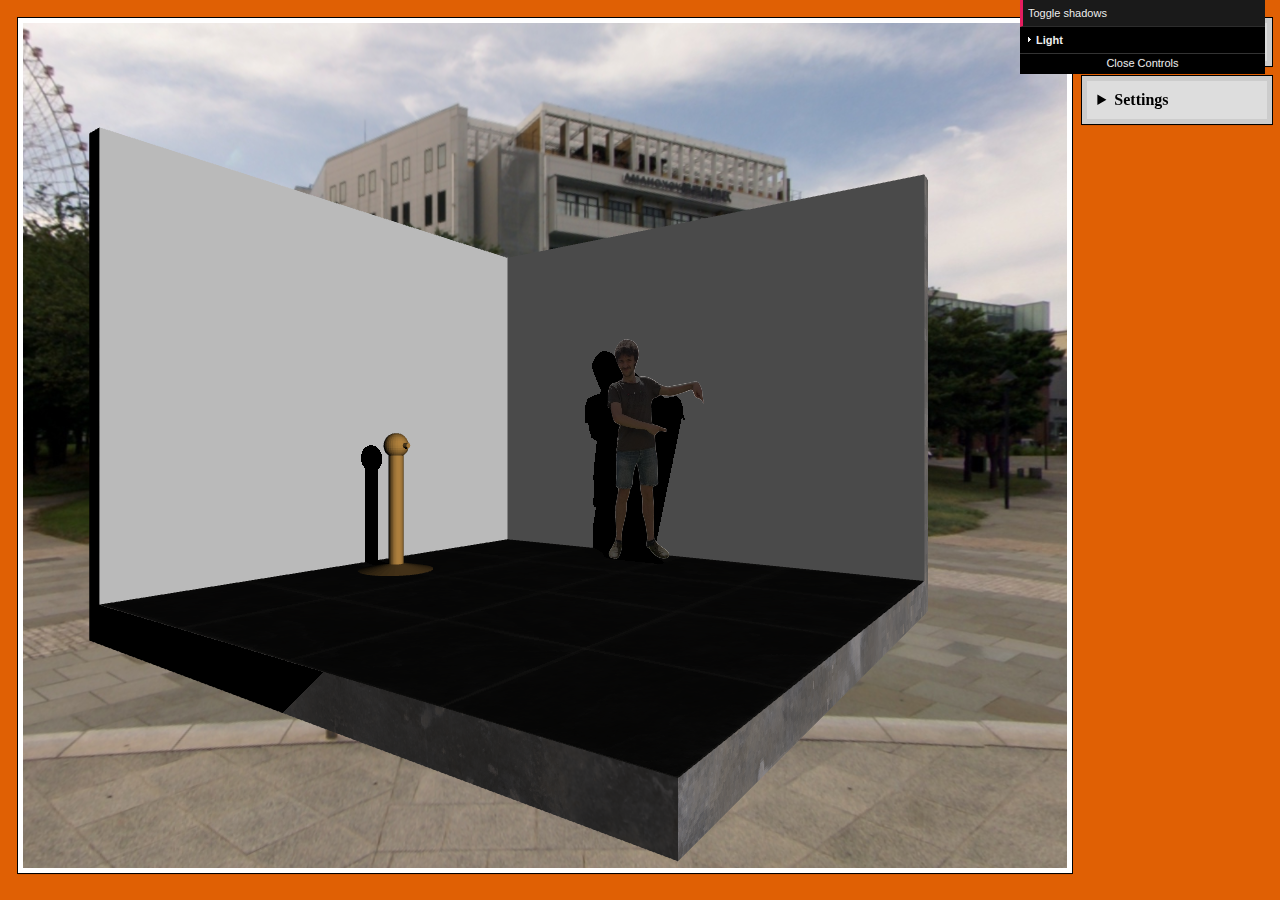
==== project/index.html @ e6bb1c03 "added a structured interface" ====
<!--
    Author: Umberto Laghi
    E-mail: umberto.laghi@studio.unibo.it
    Github: @ubolakes
-->

<!DOCTYPE html>
<html>
    <head>
        <title>CG Project</title>

        <meta http-equiv="Pragma" content="no-cache">
        <meta http-equiv="Cache-Control" content="no-cache">
        <meta name="viewport" content="width=device-width, initial-scale=1.0">

        <!-- CSS -->
        <link rel="stylesheet" type="text/css" href="style/style.css">

        <!-- base shader program -->
        <!-- used to render meshes w/out shadows -->
        <script id="base-vertex-shader" type="x-shader/x-vertex">
            attribute vec4 a_position;
            attribute vec3 a_normal;
            attribute vec2 a_texcoord;
            attribute vec4 a_color;

            uniform mat4 u_projection;          // projection matrix
            uniform mat4 u_view;                // camera view matrix
            uniform mat4 u_world;               // world matrix
            uniform vec3 u_viewWorldPosition;   // camera position

            varying vec3 v_normal;
            varying vec3 v_surfaceToView;
            varying vec2 v_texcoord;
            varying vec4 v_color;

            void main() {
                vec4 worldPosition = u_world * a_position;
                gl_Position = u_projection * u_view * worldPosition;

                // passing data to fragment shader
                v_surfaceToView = u_viewWorldPosition - worldPosition.xyz;
                v_normal = mat3(u_world) * a_normal;
                v_texcoord = a_texcoord;
                v_color = a_color;
            }
        </script>

        <script id="base-fragment-shader" type="x-shader/x-fragment">
            precision highp float;

            varying vec3 v_normal;
            varying vec2 v_texcoord;
            varying vec4 v_color;
            varying vec3 v_surfaceToView;

            // material properties
            uniform sampler2D diffuseMap;
            uniform sampler2D normalMap;
            uniform vec3 diffuse;
            uniform vec3 ambient;
            uniform vec3 emissive;
            uniform vec3 specular;
            uniform float shininess;
            uniform float opacity;
            // light properties
            uniform vec3 u_lightDirection;
            uniform vec3 u_lightColor;
            uniform vec3 u_ambientLight;

            void main() {
                vec3 normal = normalize(v_normal) * (float(gl_FrontFacing) * 2.0 -1.0);

                vec3 surfaceToViewDirection = normalize(v_surfaceToView);
                vec3 halfVector = normalize(u_lightDirection + surfaceToViewDirection);

                float fakeLight = dot(u_lightDirection, normal) * 0.5 + 0.5;
                float specularLight = clamp(dot(normal, halfVector), 0.0, 1.0);

                vec4 diffuseMapColor = texture2D(diffuseMap, v_texcoord);
                vec3 effectiveDiffuse = diffuse * diffuseMapColor.rgb * u_lightColor.rgb * v_color.rgb;
                float effectiveOpacity = opacity * diffuseMapColor.a * v_color.a;

                gl_FragColor = vec4(
                    emissive +
                    ambient * u_ambientLight +
                    effectiveDiffuse * fakeLight +
                    specular * pow(specularLight, shininess),
                    effectiveOpacity
                );
            }
        </script>

        <!-- skybox shader program -->
        <!-- used to render the skybox as a cubemap -->
        <script id="skybox-vertex-shader" type="x-shader/x-vertex">
            attribute vec4 a_position;
            varying vec4 v_position;

            void main() {
                gl_Position = vec4(a_position.xy, 1, 1);
                v_position = a_position;
            }
        </script>

        <script id="skybox-fragment-shader" type="x-shader/x-fragment">
            precision mediump float;

            uniform samplerCube u_skybox;
            uniform mat4 u_viewDirectionProjectionInverse;
            uniform vec3 u_lightColor;

            varying vec4 v_position;

            void main() {
                vec4 t = u_viewDirectionProjectionInverse * v_position;
                gl_FragColor = textureCube(u_skybox, normalize(t.xyz / t.w)) * vec4(u_lightColor, 1);
            }
        </script>

        <!-- shadow shader program -->
        <!-- used to render shadows -->
        <script id="shadow-vertex-shader" type="x-shader/x-vertex">
            attribute vec4 a_position;
            attribute vec2 a_texcoord;
            attribute vec3 a_normal;
            attribute vec4 a_color;

            uniform mat4 u_projection;
            uniform mat4 u_view;
            uniform mat4 u_world;
            uniform mat4 u_textureMatrix;

            varying vec2 v_texcoord;
            varying vec4 v_projectedTexcoord;
            varying vec3 v_normal;
            varying vec4 v_color;

            void main() {
                vec4 worldPosition = u_world * a_position;
                gl_Position = u_projection * u_view * worldPosition;

                // passing data to fragment shader
                v_texcoord = a_texcoord;
                v_projectedTexcoord = u_textureMatrix * worldPosition;
                v_normal = mat3(u_world) * a_normal;
                v_color = a_color;
            }
        </script>

        <script id="shadow-fragment-shader" type="x-shader/x-fragment">
            precision mediump float;

            varying vec2 v_texcoord;
            varying vec4 v_projectedTexcoord;
            varying vec3 v_normal;
            varying vec4 v_color;

            // shadow properties
            uniform vec4 u_colorMult;
            uniform sampler2D u_texture;
            uniform sampler2D u_projectedTexture;
            uniform float u_bias;
            uniform vec3 u_reverseLightDirection;
            // material properties
            uniform sampler2D diffuseMap;
            uniform sampler2D normalMap;
            uniform vec3 diffuse;
            uniform vec3 ambient;
            uniform vec3 emissive;
            uniform vec3 specular;
            uniform float shininess;
            uniform float opacity;

            void main() {
                vec3 normal = normalize(v_normal);

                float light = dot(normal, u_reverseLightDirection);
                
                vec3 projectedTexcoord = v_projectedTexcoord.xyz / v_projectedTexcoord.w;
                float currentDepth = projectedTexcoord.z + u_bias;

                bool inRange = 
                    projectedTexcoord.x >= 0.0 &&
                    projectedTexcoord.x <= 1.0 &&
                    projectedTexcoord.y >= 0.0 &&
                    projectedTexcoord.y <= 1.0;
                
                float projectedDepth = texture2D(u_projectedTexture, projectedTexcoord.xy).r;
                float shadowLight = (inRange && projectedDepth <= currentDepth) ? 0.0 : 1.0;

                vec4 diffuseMapColor = texture2D(diffuseMap, v_texcoord);
                vec3 effectiveDiffuse = diffuse * diffuseMapColor.rgb * v_color.rgb;
                float effectiveOpacity = opacity * diffuseMapColor.a * v_color.a;

                vec4 texColor = texture2D(u_texture, v_texcoord) * u_colorMult;

                gl_FragColor = vec4(
                    effectiveDiffuse.rgb * light * shadowLight,
                    effectiveOpacity
                );
            }
        </script>

        <!-- color shader program -->
        <!-- used to render flat color -->
        <script id="color-vertex-shader" type="x-shader/x-vertex">
            attribute vec4 a_position;

            uniform mat4 u_projection;
            uniform mat4 u_view;
            uniform mat4 u_world;

            void main() {
                gl_Position = u_projection * u_view * u_world * a_position;
            }
        </script>

        <script id="color-fragment-shader" type="x-shader/x-fragment">
            precision mediump float;

            uniform vec4 u_color;

            void main() {
                gl_FragColor = u_color;
            }
        </script>


        <!-- including JS source files -->
        <!-- libraries-->
        <script src="resources/webgl-utils.js"      defer></script>
        <script src="resources/m4.js"               defer></script>
        <script src="resources/dat.gui.js"          defer></script>
        <script src="resources/glm_utils.js"        defer></script>
        <script src="resources/jquery-3.6.0.js"     defer></script>
        <script src="resources/mesh_utils.js"       defer></script>
        <script src="resources/load_mesh.js"        defer></script>
        <script src="resources/dat.gui_manager.js"  defer></script>
        <script src="resources/utils.js"            defer></script>
        <!-- scene -->
        <script src="scene/camera.js"               defer></script>
        <script src="scene/interaction.js"          defer></script>
        <script src="scene/mesh_obj.js"             defer></script>
        <script src="scene/scene.js"                defer></script>
        <!-- main -->
        <script src="main.js" defer></script>
    </head>

    <body>
        <div class="row">

			<div id="main" class="column1">
				<canvas id="canvas" height="1000px" width="1000px"></canvas>
			</div>

			<div class="menu column2">
				<div class = "menu-row">
					<details>
						<summary class="title">
							Camera
						</summary>

                        <button class="btn" onmouseup="scene.camera.align();">
                            Align
						</button>

						<details>
							<summary class="title">
								Keyboard
							</summary>
							<p style="text-align: left">
								<b>W/S</b> : move forward/backward <br>
								<b>A/D</b> : move left/right <br>
								<b>Spacebar/Left Ctrl</b> : move up/down <br>
								<b>Arrow UP/DOWN</b> : tilt movement<br>
								<b>Arrow LEFT/RIGHT</b> : pan movement <br>
								<b>R : realign camera</b>
							</p>
						</details>
					</details>
				</div>
			</div>

			<div class="menu column2">
				<details>
					<summary class="title">
						Settings
					</summary>
					<div id ="gui">
					</div>

				</details>

			</div>






		</div>

    </body>
</html>
---- project/style/style.css ----
*{
    box-sizing: border-box;
}

.column1 {
    float: left;
    width: 85%;
    padding: 10px;

}

.column2 {
    float: left;
    width: 15%;
    padding: 10px;
    max-width: 29%;
}

.row:after {
    content: "";
    display: table;
    clear: both;
}

@media screen and (max-width: 600px) {
    .column1 {
        width: 100%;
    }
    .column2 {
        width: 96.7%;
        max-width: 96.7%;
        height: 100%;
        margin-left: 10px;
        margin-right: 200px;
    }

    #canvas{
        max-height: 30vh;
    }
}

body {
    background: rgb(224, 96, 4);
}

#canvas{
    z-index: 1;
    width: 100%;
    height: 95vh;
    background: #dddddd;
    border:5px solid #ffffff;
    outline: 1px solid #000000;
    box-shadow: 0 0 1px rgba(0, 0, 0, 0.30), 0 1px 1px rgba(0, 0, 0, .4);
}

.menu{
    background: #dddddd;
    margin-top: 10px;
    border:5px solid #cccccc;
    outline: 1px solid #000000;
    box-shadow: 0 0 1px rgba(0, 0, 0, 0.30), 0 1px 1px rgba(0, 0, 0, .4);
}

.menu-row{
    text-align: center;
}

.btn {
    padding: 4px 12px;
    margin-top: 5px;
    min-width: 88px;
    border: none;
    font: inherit;
    color: #373030;
    outline: none;
    text-decoration: none;
    cursor: default;
    font-weight: 400;
    background: #cbcbcb;
    box-shadow: 0 0 1px rgba(0, 0, 0, 0.30), 0 1px 1px rgba(0, 0, 0, .4);
}

.title{
    text-align: left;
    font-weight: bold;
}

.btn:active {
    background: linear-gradient(#626262, #626262);
    color: #fff;
    position: relative;
}
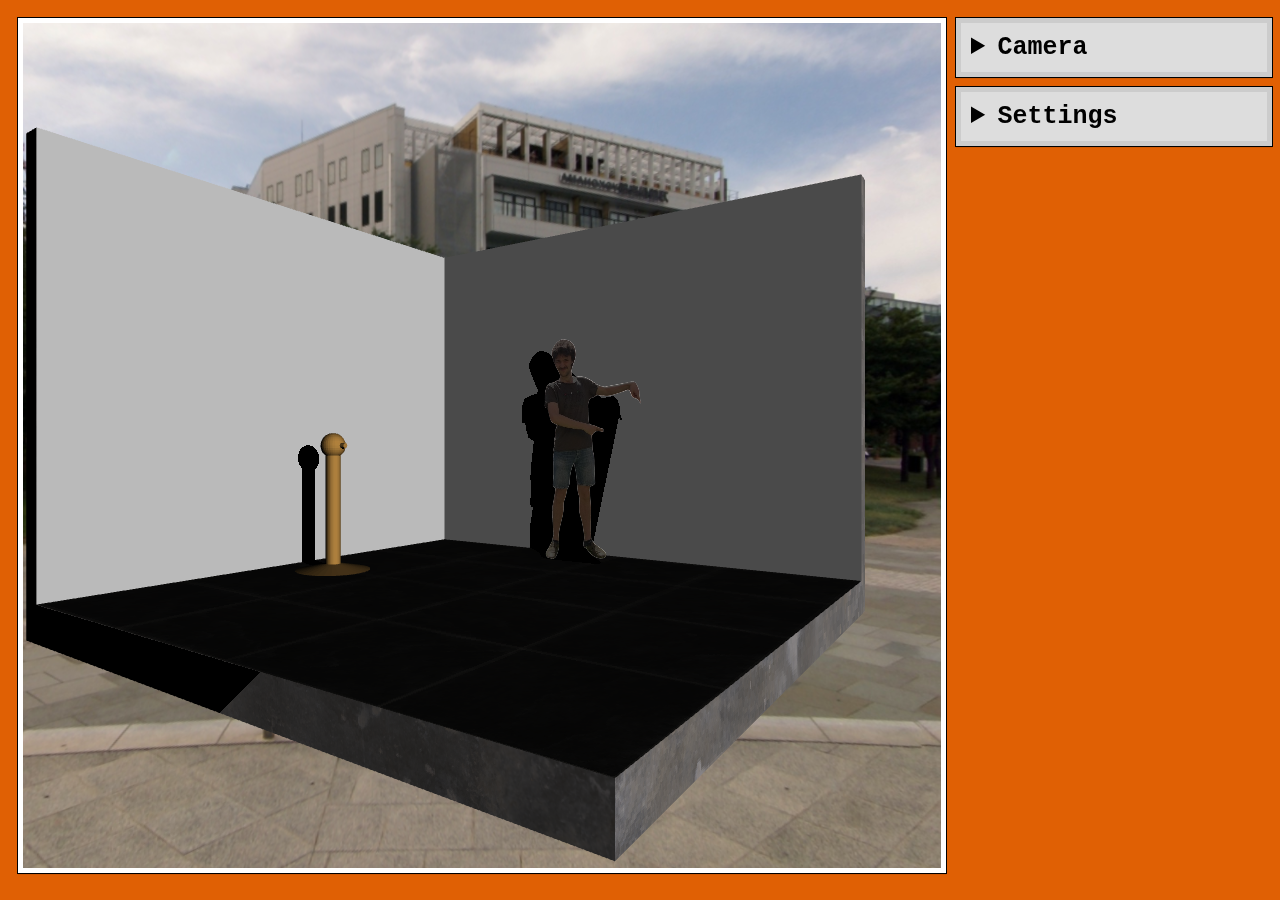
==== commit 0f663603: "added style and minor edits" ====
--- a/project/index.html
+++ b/project/index.html
@@ -247,7 +247,7 @@
         <script src="main.js" defer></script>
     </head>
 
-    <body>
+    <body class="body">
         <div class="row">
 
 			<div id="main" class="column1">
@@ -270,12 +270,12 @@
 								Keyboard
 							</summary>
 							<p style="text-align: left">
-								<b>W/S</b> : move forward/backward <br>
-								<b>A/D</b> : move left/right <br>
-								<b>Spacebar/Left Ctrl</b> : move up/down <br>
-								<b>Arrow UP/DOWN</b> : tilt movement<br>
-								<b>Arrow LEFT/RIGHT</b> : pan movement <br>
-								<b>R : realign camera</b>
+								<b>W/S</b>: forward/backward <br>
+								<b>A/D</b>: left/right <br>
+								<b>Spacebar/Left Ctrl</b>: up/down <br>
+								<b>Arrow UP/DOWN</b>: tilt<br>
+								<b>Arrow LEFT/RIGHT</b>: pan <br>
+								<b>R</b>: realign<br>
 							</p>
 						</details>
 					</details>
--- a/project/style/style.css
+++ b/project/style/style.css
@@ -1,17 +1,22 @@
+body {
+    font-family: "Lucida Console", "Courier New", monospace;
+    font-size: 25px;
+}
+
 *{
     box-sizing: border-box;
 }
 
 .column1 {
     float: left;
-    width: 85%;
+    width: 75%;
     padding: 10px;
 
 }
 
 .column2 {
     float: left;
-    width: 15%;
+    width: 25%;
     padding: 10px;
     max-width: 29%;
 }
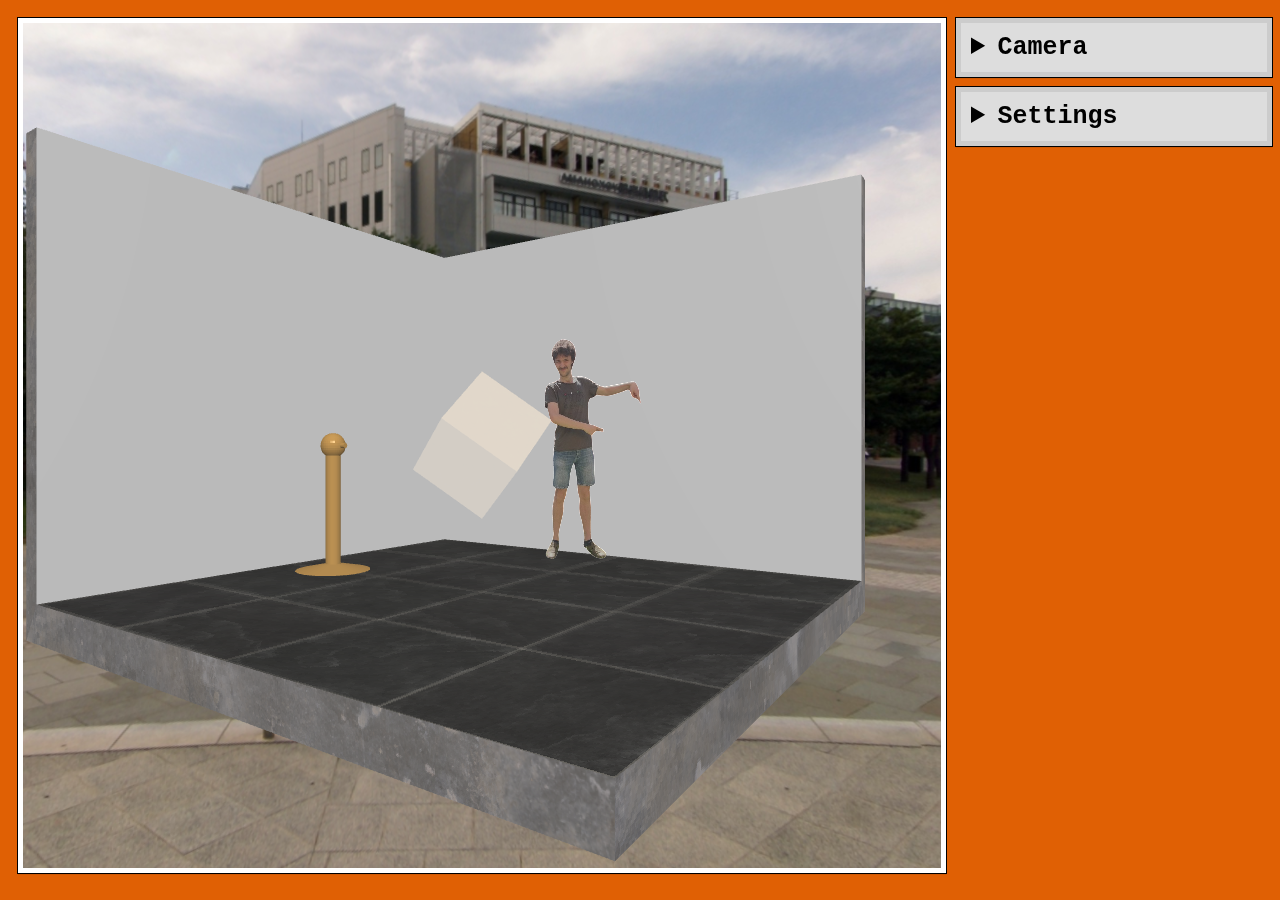
==== commit 5a788d2c: "added touch support" ====
--- a/project/index.html
+++ b/project/index.html
@@ -236,11 +236,10 @@
         <script src="resources/jquery-3.6.0.js"     defer></script>
         <script src="resources/mesh_utils.js"       defer></script>
         <script src="resources/load_mesh.js"        defer></script>
-        <script src="resources/dat.gui_manager.js"  defer></script>
         <script src="resources/utils.js"            defer></script>
+        <script src="resources/touch_interaction.js"defer></script>
         <!-- scene -->
         <script src="scene/camera.js"               defer></script>
-        <script src="scene/interaction.js"          defer></script>
         <script src="scene/mesh_obj.js"             defer></script>
         <script src="scene/scene.js"                defer></script>
         <!-- main -->
@@ -249,22 +248,18 @@
 
     <body class="body">
         <div class="row">
-
 			<div id="main" class="column1">
 				<canvas id="canvas" height="1000px" width="1000px"></canvas>
 			</div>
-
 			<div class="menu column2">
 				<div class = "menu-row">
 					<details>
 						<summary class="title">
 							Camera
 						</summary>
-
                         <button class="btn" onmouseup="scene.camera.align();">
                             Align
 						</button>
-
 						<details>
 							<summary class="title">
 								Keyboard
@@ -289,17 +284,8 @@
 					</summary>
 					<div id ="gui">
 					</div>
-
 				</details>
-
 			</div>
-
-
-
-
-
-
 		</div>
-
     </body>
 </html>--- a/project/style/style.css
+++ b/project/style/style.css
@@ -1,3 +1,9 @@
+/*
+    Author: Umberto Laghi
+    E-mail: umberto.laghi@studio.unibo.it
+    Github: @ubolakes
+*/
+
 body {
     font-family: "Lucida Console", "Courier New", monospace;
     font-size: 25px;
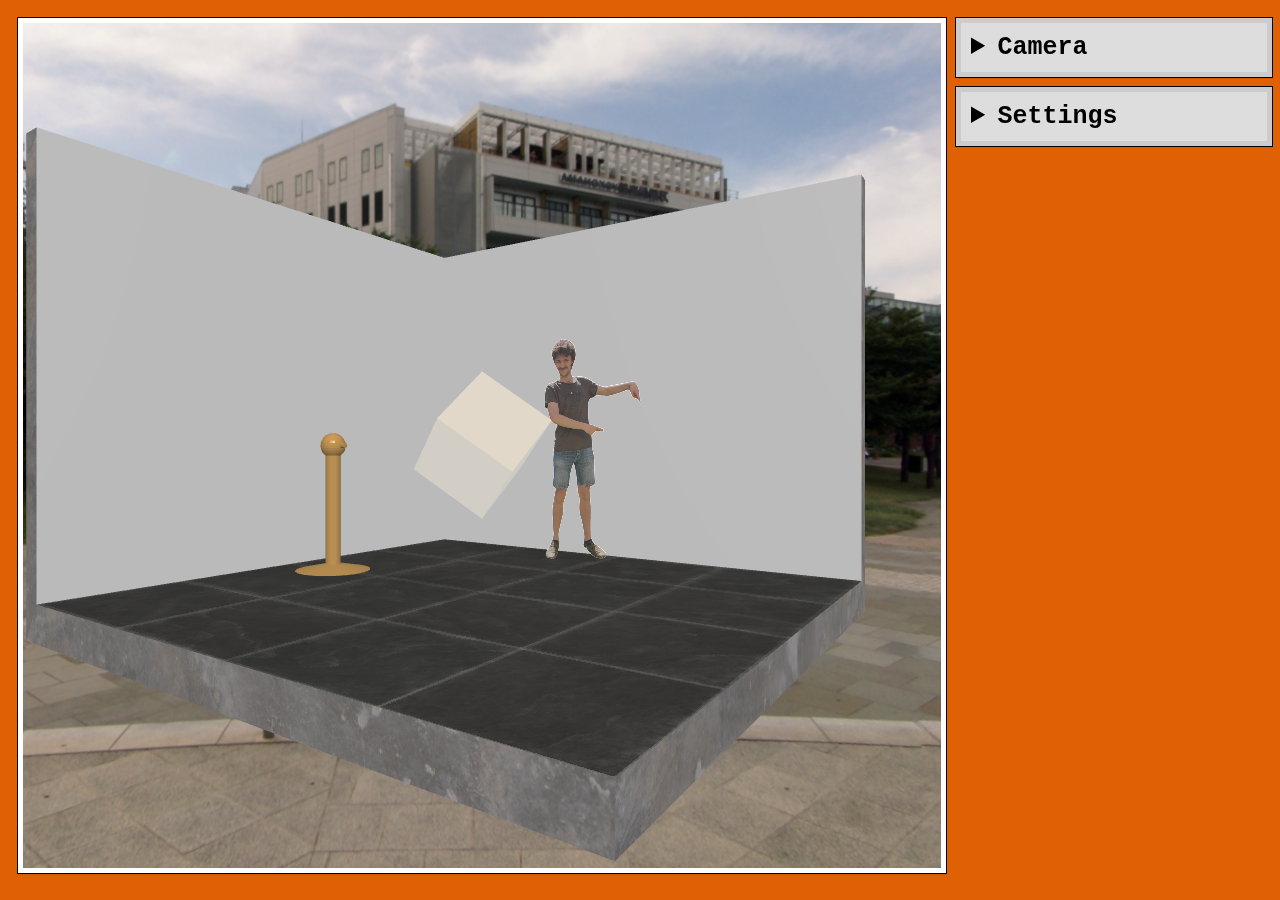
==== commit 444fc1cb: "added reference to mouse_interaction.js" ====
--- a/project/index.html
+++ b/project/index.html
@@ -238,6 +238,7 @@
         <script src="resources/load_mesh.js"        defer></script>
         <script src="resources/utils.js"            defer></script>
         <script src="resources/touch_interaction.js"defer></script>
+        <script src="resources/mouse_interaction.js"defer></script>
         <!-- scene -->
         <script src="scene/camera.js"               defer></script>
         <script src="scene/mesh_obj.js"             defer></script>
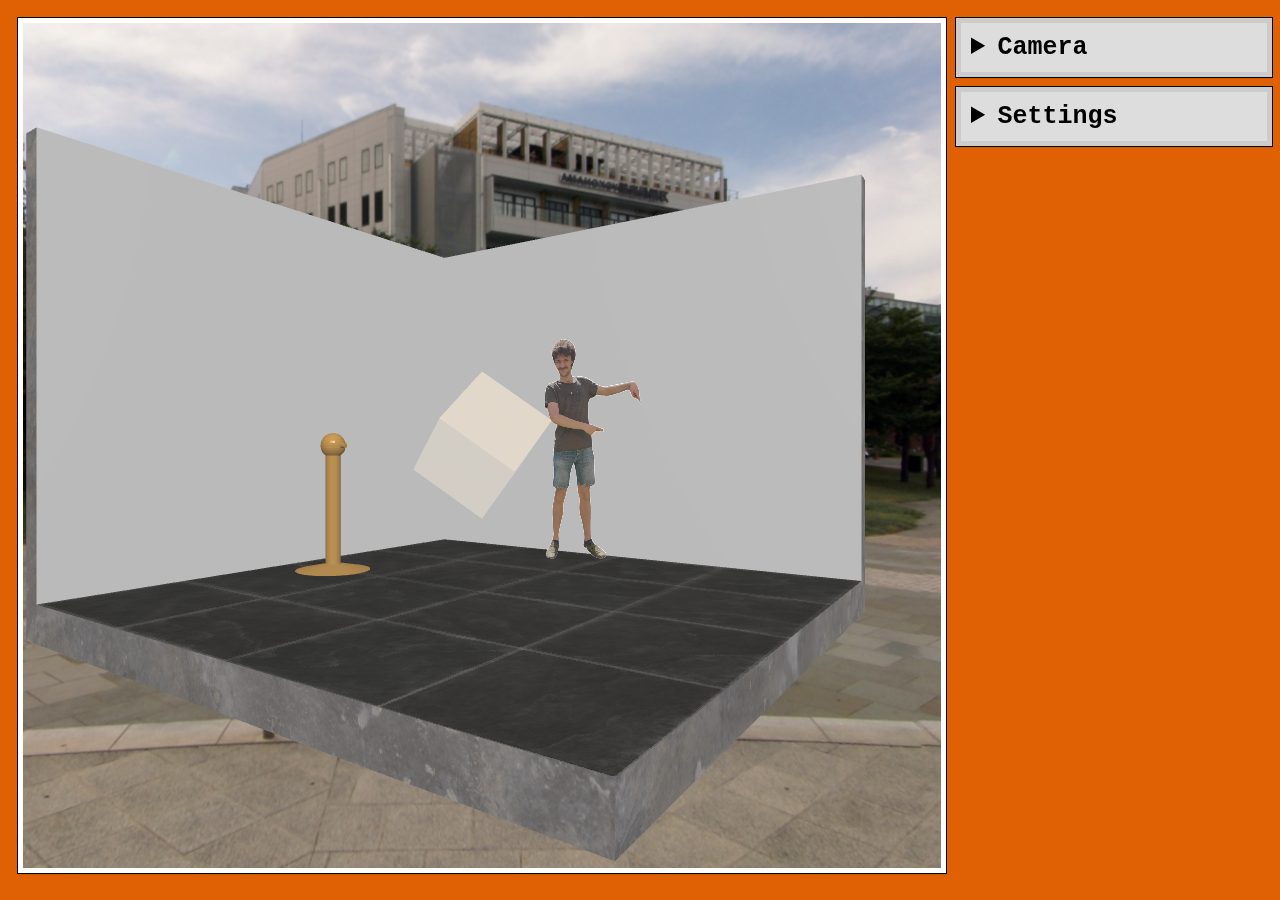
==== commit bcb50c09: "code beautification" ====
--- a/project/index.html
+++ b/project/index.html
@@ -229,22 +229,22 @@
 
         <!-- including JS source files -->
         <!-- libraries-->
-        <script src="resources/webgl-utils.js"      defer></script>
-        <script src="resources/m4.js"               defer></script>
-        <script src="resources/dat.gui.js"          defer></script>
-        <script src="resources/glm_utils.js"        defer></script>
-        <script src="resources/jquery-3.6.0.js"     defer></script>
-        <script src="resources/mesh_utils.js"       defer></script>
-        <script src="resources/load_mesh.js"        defer></script>
-        <script src="resources/utils.js"            defer></script>
-        <script src="resources/touch_interaction.js"defer></script>
-        <script src="resources/mouse_interaction.js"defer></script>
+        <script src="resources/webgl-utils.js"          defer></script>
+        <script src="resources/m4.js"                   defer></script>
+        <script src="resources/dat.gui.js"              defer></script>
+        <script src="resources/glm_utils.js"            defer></script>
+        <script src="resources/jquery-3.6.0.js"         defer></script>
+        <script src="resources/mesh_utils.js"           defer></script>
+        <script src="resources/load_mesh.js"            defer></script>
+        <script src="resources/utils.js"                defer></script>
+        <script src="resources/touch_interaction.js"    defer></script>
+        <script src="resources/mouse_interaction.js"    defer></script>
         <!-- scene -->
-        <script src="scene/camera.js"               defer></script>
-        <script src="scene/mesh_obj.js"             defer></script>
-        <script src="scene/scene.js"                defer></script>
+        <script src="scene/camera.js"                   defer></script>
+        <script src="scene/mesh_obj.js"                 defer></script>
+        <script src="scene/scene.js"                    defer></script>
         <!-- main -->
-        <script src="main.js" defer></script>
+        <script src="main.js"                           defer></script>
     </head>
 
     <body class="body">
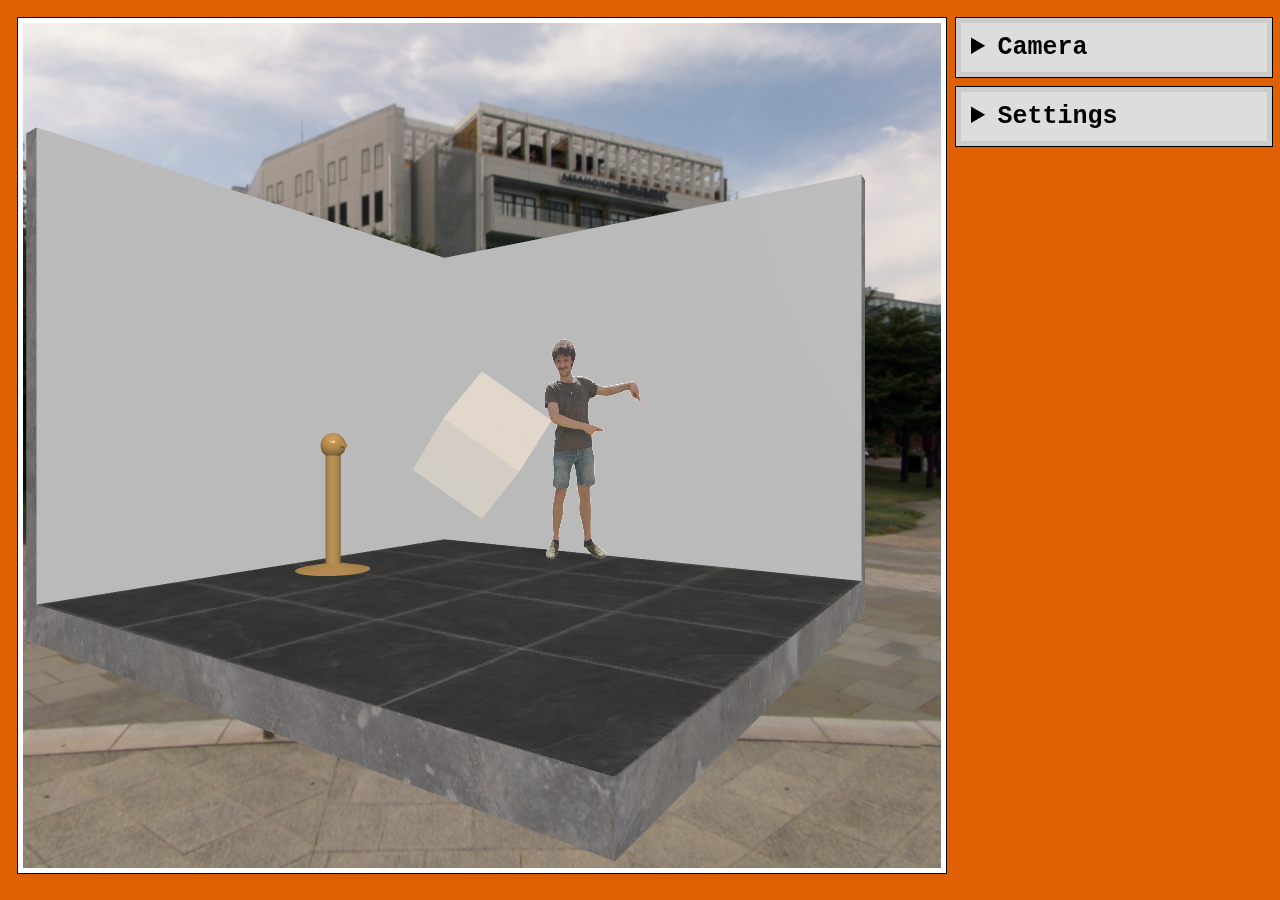
==== commit 61d8f803: "minor edit" ====
--- a/project/index.html
+++ b/project/index.html
@@ -261,6 +261,7 @@
                         <button class="btn" onmouseup="scene.camera.align();">
                             Align
 						</button>
+                        <p></p>
 						<details>
 							<summary class="title">
 								Keyboard
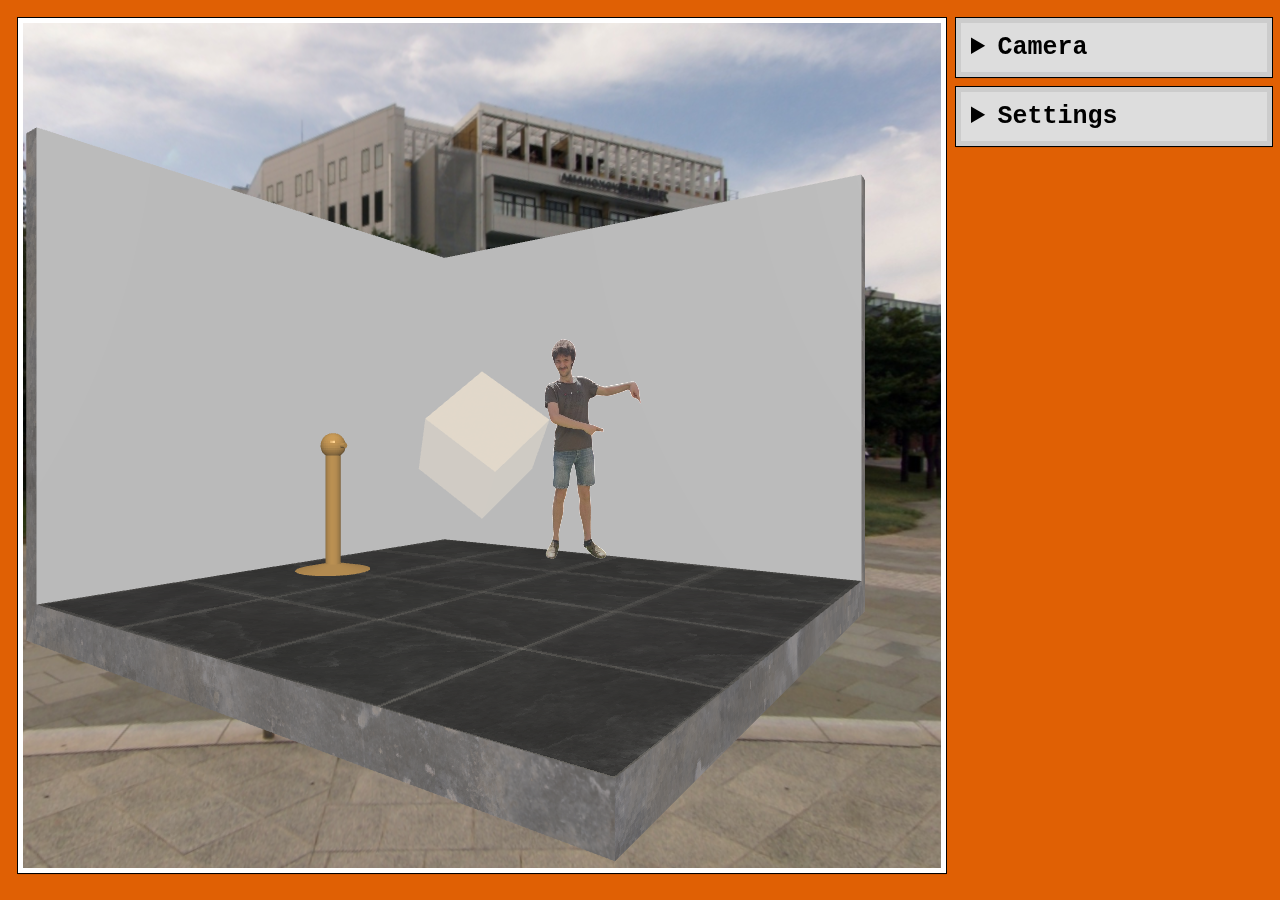
==== commit 0e72aa2a: "edited project css file name" ====
--- a/project/index.html
+++ b/project/index.html
@@ -14,7 +14,7 @@
         <meta name="viewport" content="width=device-width, initial-scale=1.0">
 
         <!-- CSS -->
-        <link rel="stylesheet" type="text/css" href="style/style.css">
+        <link rel="stylesheet" type="text/css" href="./style/project_style.css">
 
         <!-- base shader program -->
         <!-- used to render meshes w/out shadows -->
--- a/project/style/project_style.css
+++ b/project/style/project_style.css
@@ -0,0 +1,104 @@
+/*
+    Author: Umberto Laghi
+    E-mail: umberto.laghi@studio.unibo.it
+    Github: @ubolakes
+*/
+
+body {
+    font-family: "Lucida Console", "Courier New", monospace;
+    font-size: 25px;
+}
+
+*{
+    box-sizing: border-box;
+}
+
+.column1 {
+    float: left;
+    width: 75%;
+    padding: 10px;
+
+}
+
+.column2 {
+    float: left;
+    width: 25%;
+    padding: 10px;
+    max-width: 29%;
+}
+
+.row:after {
+    content: "";
+    display: table;
+    clear: both;
+}
+
+@media screen and (max-width: 600px) {
+    .column1 {
+        width: 100%;
+    }
+    .column2 {
+        width: 96.7%;
+        max-width: 96.7%;
+        height: 100%;
+        margin-left: 10px;
+        margin-right: 200px;
+    }
+
+    #canvas{
+        max-height: 30vh;
+    }
+}
+
+body {
+    background: rgb(224, 96, 4);
+}
+
+#canvas{
+    z-index: 1;
+    width: 100%;
+    height: 95vh;
+    background: #dddddd;
+    border:5px solid #ffffff;
+    outline: 1px solid #000000;
+    box-shadow: 0 0 1px rgba(0, 0, 0, 0.30), 0 1px 1px rgba(0, 0, 0, .4);
+}
+
+.menu{
+    background: #dddddd;
+    margin-top: 10px;
+    border:5px solid #cccccc;
+    outline: 1px solid #000000;
+    box-shadow: 0 0 1px rgba(0, 0, 0, 0.30), 0 1px 1px rgba(0, 0, 0, .4);
+}
+
+.menu-row{
+    text-align: center;
+}
+
+.btn {
+    padding: 4px 12px;
+    margin-top: 5px;
+    min-width: 88px;
+    border: none;
+    font: inherit;
+    color: #373030;
+    outline: none;
+    text-decoration: none;
+    cursor: default;
+    font-weight: 400;
+    background: #cbcbcb;
+    box-shadow: 0 0 1px rgba(0, 0, 0, 0.30), 0 1px 1px rgba(0, 0, 0, .4);
+}
+
+.title{
+    text-align: left;
+    font-weight: bold;
+}
+
+.btn:active {
+    background: linear-gradient(#626262, #626262);
+    color: #fff;
+    position: relative;
+}
+
